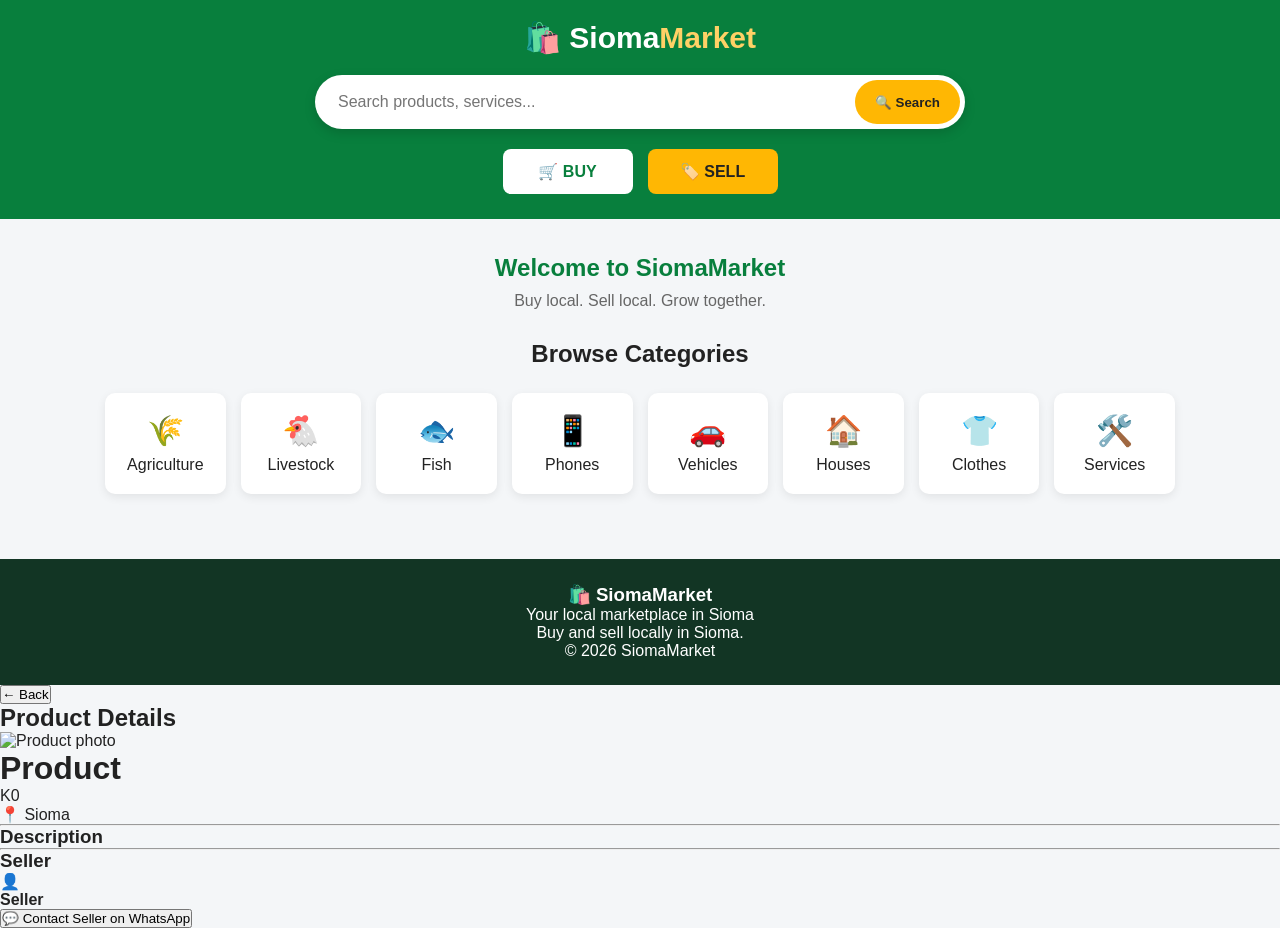
==== Index.html @ 36202293 "Rename README.md to Index.html" ====
<html lang="en">
<head>
    <meta charset="UTF-8">
    <meta name="viewport" content="width=device-width, initial-scale=1.0">

    <title>Buy and Sell locally in Sioma</title>
    
    <style>
        * {
            box-sizing: border-box;
            margin: 0;
            padding: 0;
        }

        body {
            font-family: Arial, sans-serif;
            background: #f4f6f8;
            color: #222;
        }

        /* HEADER */
        header {
            background: #087f3d;
            padding: 20px 15px 25px;
            text-align: center;
        }

        /* LOGO */
        .logo {
            color: white;
            font-size: 30px;
            font-weight: bold;
            margin-bottom: 20px;
        }

        .logo span {
            color: #ffd166;
        }

        /* SEARCH BAR */
        .search-container {
            max-width: 650px;
            margin: 0 auto 20px;
            display: flex;
            background: white;
            border-radius: 50px;
            padding: 5px;
            box-shadow: 0 4px 12px rgba(0,0,0,0.15);
        }

        .search-container input {
            flex: 1;
            border: none;
            outline: none;
            padding: 13px 18px;
            font-size: 16px;
            border-radius: 50px;
        }

        .search-button {
            border: none;
            background: #ffb703;
            color: #222;
            padding: 12px 20px;
            border-radius: 50px;
            font-weight: bold;
            cursor: pointer;
        }

        .search-button:hover {
            background: #f4a900;
        }

        /* BUY & SELL BUTTONS */
        .action-buttons {
            display: flex;
            justify-content: center;
            gap: 15px;
        }

        .action-buttons button {
            min-width: 130px;
            padding: 13px 25px;
            border: none;
            border-radius: 8px;
            font-size: 16px;
            font-weight: bold;
            cursor: pointer;
        }

        .buy-button {
            background: white;
            color: #087f3d;
        }

        .sell-button {
            background: #ffb703;
            color: #222;
        }

        .action-buttons button:hover {
            transform: translateY(-2px);
        }

        /* MAIN */
        main {
            max-width: 1100px;
            margin: auto;
            padding: 35px 15px;
            text-align: center;
        }

        .welcome {
            margin-bottom: 30px;
        }

        .welcome h1 {
            color: #087f3d;
            margin-bottom: 10px;
        }

        .welcome p {
            color: #666;
        }

        /* CATEGORIES */
        .categories {
            display: grid;
            grid-template-columns: repeat(
                auto-fit,
                minmax(120px, 1fr)
            );
            gap: 15px;
            margin-top: 25px;
        }

        .category {
            background: white;
            padding: 20px 10px;
            border-radius: 10px;
            box-shadow: 0 3px 10px rgba(0,0,0,0.08);
            cursor: pointer;
        }

        .category-icon {
            font-size: 30px;
            display: block;
            margin-bottom: 8px;
        }

        .category:hover {
            transform: translateY(-3px);
        }

        /* FOOTER */
        footer {
            background: #123524;
            color: white;
            text-align: center;
            padding: 25px 15px;
            margin-top: 30px;
        }

        /* MOBILE */
        @media (max-width: 600px) {

            .logo {
                font-size: 26px;
            }

            .search-container {
                width: 100%;
            }

            .search-container input {
                min-width: 0;
            }

            .search-button {
                padding: 11px 15px;
            }

            .action-buttons {
                width: 100%;
            }

            .action-buttons button {
                flex: 1;
                min-width: 0;
            }

        }
    </style>
</head>

<body>

    <!-- HEADER -->
    <header>

        <div class="logo">
            🛍️ Sioma<span>Market</span>
        </div>
<script src="https://cdn.jsdelivr.net/npm/@supabase/supabase-js@2"></script>
        <!-- SEARCH BAR -->
        <div class="search-container">

            <input
                type="search"
                id="searchInput"
                placeholder="Search products, services..."
            >

            <button
                class="search-button"
                onclick="searchMarket()">
                🔍 Search
            </button>

        </div>

        <!-- BUY & SELL -->
        <div class="action-buttons">

            <button
                class="buy-button"
                onclick="buyNow()">
                🛒 BUY
            </button>

            <button
                class="sell-button"
                onclick="sellNow()">
                🏷️ SELL
            </button>

    </div>

    </header>


    <!-- MAIN CONTENT -->
    <main>

        <section class="welcome">

            <h1>
                Welcome to SiomaMarket
            </h1>

            <p>
                Buy local. Sell local. Grow together.
            </p>

        </section>


        <h2>
            Browse Categories
        </h2>


        <div class="categories">

            <div class="category">
                <span class="category-icon">🌾</span>
                Agriculture
            </div>

            <div class="category">
                <span class="category-icon">🐔</span>
                Livestock
            </div>

            <div class="category">
                <span class="category-icon">🐟</span>
                Fish
            </div>

            <div class="category">
                <span class="category-icon">📱</span>
                Phones
            </div>

            <div class="category">
                <span class="category-icon">🚗</span>
                Vehicles
            </div>

            <div class="category">
                <span class="category-icon">🏠</span>
                Houses
            </div>

            <div class="category">
                <span class="category-icon">👕</span>
                Clothes
            </div>

            <div class="category">
                <span class="category-icon">🛠️</span>
                Services
            </div>

        </div>

    </main>


    <!-- FOOTER -->
    <footer>

        <h3>
            🛍️ SiomaMarket
        </h3>

        <p>
            Your local marketplace in Sioma
        </p>

         <p>
    Buy and sell locally in Sioma.
         </p>
        <p>
            © 2026 SiomaMarket
        </p>

    </footer>


    <!-- JAVASCRIPT -->
    <script>

    
const SUPABASE_URL =
"https://luolbdjonzissgskjupd.supabase.co";

const SUPABASE_KEY =
"sb_publishable_bMHzln24777v-kDo-uE8Eg_AYUWThn-";

const supabaseClient =
window.supabase.createClient(
SUPABASE_URL,
SUPABASE_KEY
);


async function searchMarket() {

const searchInput =
document.getElementById(
"searchInput"
);

const search =
searchInput.value.trim();


if (search === "") {

alert(
"Please enter a product to search."
);

return;
}


const {
data,
error
} =
await supabaseClient
.from("listings")
.select("*")
.eq("status", "active")
.ilike(
"title",
"%" + search + "%"
);


if (error) {

console.error(error);

alert(
"Search failed."
);

return;
}


console.log(
"Results:",
data
);


if (data.length === 0) {

alert(
"No products found."
);

return;
}


alert(
data.length +
" product(s) found!"
);

}
async function viewListing(id) {

    /* SHOW LOADING PAGE */

    const productPage =
        document.getElementById(
            "productPage"
        );

    productPage.style.display =
        "block";


    document.body.style.overflow =
        "hidden";


    document.getElementById(
        "detailsTitle"
    ).innerText =
        "Loading product...";


    /* GET PRODUCT */

    const {
        data,
        error
    } =
    await supabaseClient

        .from("listings")

        .select(`
            id,
            title,
            description,
            price,
            category,
            location,
            image_url,
            seller_id,
            profiles (
                full_name,
                phone
            )
        `)

        .eq(
            "id",
            id
        )

        .single();


    /* ERROR */

    if (error) {

        console.error(error);

        document.getElementById(
            "detailsTitle"
        ).innerText =
            "Unable to load product.";

        return;
    }


    /* PRODUCT IMAGE */

    const image =
        data.image_url ||
        "https://images.unsplash.com/photo-1523275335684-37898b6baf30?auto=format&fit=crop&w=1000&q=80";


    document.getElementById(
        "detailsImage"
    ).src =
        image;


    /* TITLE */

    document.getElementById(
        "detailsTitle"
    ).innerText =
        data.title;


    /* PRICE */

    document.getElementById(
        "detailsPrice"
    ).innerText =
        "K" +
        Number(
            data.price
        ).toLocaleString();


    /* CATEGORY */

    document.getElementById(
        "detailsCategory"
    ).innerText =
        data.category;


    /* LOCATION */

    document.getElementById(
        "detailsLocation"
    ).innerText =
        "📍 " +
        (
            data.location ||
            "Sioma"
        );


    /* DESCRIPTION */

    document.getElementById(
        "detailsDescription"
    ).innerText =
        data.description ||
        "No description provided.";


    /* SELLER */

    const seller =
        data.profiles;


    document.getElementById(
        "detailsSeller"
    ).innerText =

        seller &&
        seller.full_name

        ? seller.full_name

        : "Sioma Seller";


    /* PHONE */

    document.getElementById(
        "detailsPhone"
    ).innerText =

        seller &&
        seller.phone

        ? seller.phone

        : "Phone number not provided";


    /* WHATSAPP BUTTON */

    const whatsappButton =
        document.getElementById(
            "whatsappButton"
        );


    if (
        seller &&
        seller.phone
    ) {

        whatsappButton.style.display =
            "block";


        whatsappButton.onclick =
            function() {

                contactSeller(
                    seller.phone,
                    data.title
                );

            };

    } else {

        whatsappButton.style.display =
            "none";

    }

function closeProductPage() {

    document.getElementById(
        "productPage"
    ).style.display =
        "none";


    document.body.style.overflow =
        "auto";

}

    </script>
<!-- PRODUCT DETAILS PAGE -->

<div id="productPage" class="product-page">

    <div class="product-page-header">

        <button
            class="back-button"
            onclick="closeProductPage()">
            ← Back
        </button>

        <h2>Product Details</h2>

    </div>


    <div class="product-details">

        <div class="details-image-container">

            <img
                id="detailsImage"
                src=""
                alt="Product photo"
                class="details-image">

        </div>


        <div class="details-content">

            <div class="details-category"
                 id="detailsCategory">
            </div>

            <h1 id="detailsTitle">
                Product
            </h1>

            <div
                class="details-price"
                id="detailsPrice">
                K0
            </div>

            <div
                class="details-location"
                id="detailsLocation">
                📍 Sioma
            </div>

            <hr>

            <h3>Description</h3>

            <p
                id="detailsDescription"
                class="details-description">
            </p>

            <hr>

            <h3>Seller</h3>

            <div class="seller-box">

                <div class="seller-icon">
                    👤
                </div>

                <div>

                    <strong
                        id="detailsSeller">
                        Seller
                    </strong>

                    <div
                        id="detailsPhone">
                    </div>

                </div>

            </div>


            <button
                id="whatsappButton"
                class="whatsapp-button">

                💬 Contact Seller on WhatsApp

            </button>

        </div>

    </div>

</div>
</body>
</html>
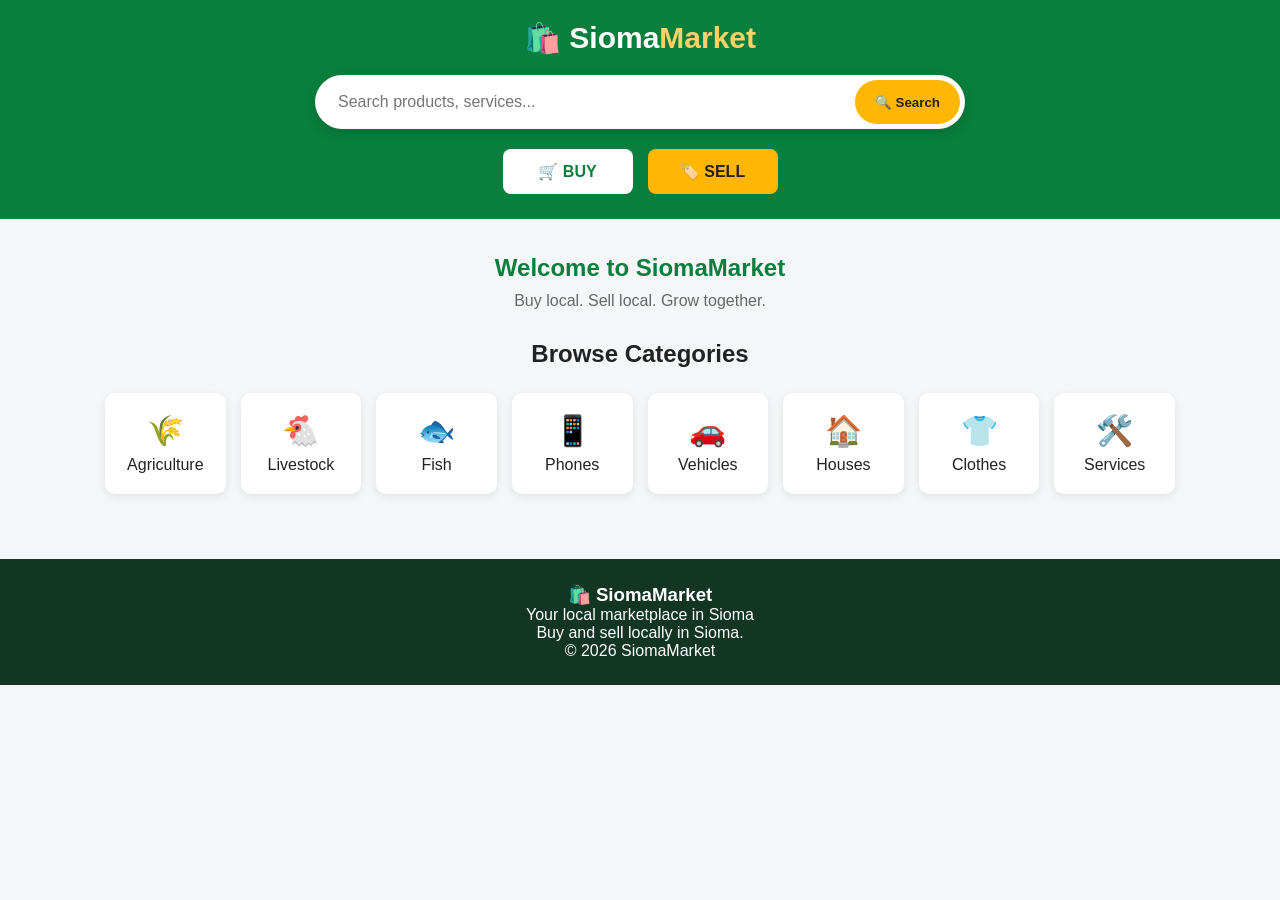
==== commit 6b900ba6: "Update Index.html" ====
--- a/Index.html
+++ b/Index.html
@@ -1,343 +1,832 @@
 
+<!DOCTYPE html>
 <html lang="en">
+
 <head>
-    <meta charset="UTF-8">
-    <meta name="viewport" content="width=device-width, initial-scale=1.0">
-
-    <title>Buy and Sell locally in Sioma</title>
-    
-    <style>
-        * {
-            box-sizing: border-box;
-            margin: 0;
-            padding: 0;
-        }
-
-        body {
-            font-family: Arial, sans-serif;
-            background: #f4f6f8;
-            color: #222;
-        }
-
-        /* HEADER */
-        header {
-            background: #087f3d;
-            padding: 20px 15px 25px;
-            text-align: center;
-        }
-
-        /* LOGO */
-        .logo {
-            color: white;
-            font-size: 30px;
-            font-weight: bold;
-            margin-bottom: 20px;
-        }
-
-        .logo span {
-            color: #ffd166;
-        }
-
-        /* SEARCH BAR */
-        .search-container {
-            max-width: 650px;
-            margin: 0 auto 20px;
-            display: flex;
-            background: white;
-            border-radius: 50px;
-            padding: 5px;
-            box-shadow: 0 4px 12px rgba(0,0,0,0.15);
-        }
-
-        .search-container input {
-            flex: 1;
-            border: none;
-            outline: none;
-            padding: 13px 18px;
-            font-size: 16px;
-            border-radius: 50px;
-        }
-
-        .search-button {
-            border: none;
-            background: #ffb703;
-            color: #222;
-            padding: 12px 20px;
-            border-radius: 50px;
-            font-weight: bold;
-            cursor: pointer;
-        }
-
-        .search-button:hover {
-            background: #f4a900;
-        }
-
-        /* BUY & SELL BUTTONS */
-        .action-buttons {
-            display: flex;
-            justify-content: center;
-            gap: 15px;
-        }
-
-        .action-buttons button {
-            min-width: 130px;
-            padding: 13px 25px;
-            border: none;
-            border-radius: 8px;
-            font-size: 16px;
-            font-weight: bold;
-            cursor: pointer;
-        }
-
-        .buy-button {
-            background: white;
-            color: #087f3d;
-        }
-
-        .sell-button {
-            background: #ffb703;
-            color: #222;
-        }
-
-        .action-buttons button:hover {
-            transform: translateY(-2px);
-        }
-
-        /* MAIN */
-        main {
-            max-width: 1100px;
-            margin: auto;
-            padding: 35px 15px;
-            text-align: center;
-        }
-
-        .welcome {
-            margin-bottom: 30px;
-        }
-
-        .welcome h1 {
-            color: #087f3d;
-            margin-bottom: 10px;
-        }
-
-        .welcome p {
-            color: #666;
-        }
-
-        /* CATEGORIES */
-        .categories {
-            display: grid;
-            grid-template-columns: repeat(
-                auto-fit,
-                minmax(120px, 1fr)
-            );
-            gap: 15px;
-            margin-top: 25px;
-        }
-
-        .category {
-            background: white;
-            padding: 20px 10px;
-            border-radius: 10px;
-            box-shadow: 0 3px 10px rgba(0,0,0,0.08);
-            cursor: pointer;
-        }
-
-        .category-icon {
-            font-size: 30px;
-            display: block;
-            margin-bottom: 8px;
-        }
-
-        .category:hover {
-            transform: translateY(-3px);
-        }
-
-        /* FOOTER */
-        footer {
-            background: #123524;
-            color: white;
-            text-align: center;
-            padding: 25px 15px;
-            margin-top: 30px;
-        }
-
-        /* MOBILE */
-        @media (max-width: 600px) {
-
-            .logo {
-                font-size: 26px;
-            }
-
-            .search-container {
-                width: 100%;
-            }
-
-            .search-container input {
-                min-width: 0;
-            }
-
-            .search-button {
-                padding: 11px 15px;
-            }
-
-            .action-buttons {
-                width: 100%;
-            }
-
-            .action-buttons button {
-                flex: 1;
-                min-width: 0;
-            }
-
-        }
-    </style>
+
+<meta charset="UTF-8">
+
+<meta
+name="viewport"
+content="width=device-width, initial-scale=1.0">
+
+<title>SiomaMarket - Buy and Sell Locally</title>
+
+<!-- SUPABASE -->
+<script
+src="https://cdn.jsdelivr.net/npm/@supabase/supabase-js@2">
+</script>
+
+<style>
+
+* {
+box-sizing: border-box;
+margin: 0;
+padding: 0;
+}
+
+body {
+font-family: Arial, sans-serif;
+background: #f4f6f8;
+color: #222;
+}
+
+/* HEADER */
+
+header {
+background: #087f3d;
+padding: 20px 15px 25px;
+text-align: center;
+}
+
+.logo {
+color: white;
+font-size: 30px;
+font-weight: bold;
+margin-bottom: 20px;
+}
+
+.logo span {
+color: #ffd166;
+}
+
+/* SEARCH */
+
+.search-container {
+max-width: 650px;
+margin: 0 auto 20px;
+
+display: flex;
+
+background: white;
+
+border-radius: 50px;
+
+padding: 5px;
+
+box-shadow:
+0 4px 12px rgba(0,0,0,.15);
+}
+
+.search-container input {
+flex: 1;
+
+border: none;
+outline: none;
+
+padding: 13px 18px;
+
+font-size: 16px;
+
+border-radius: 50px;
+}
+
+.search-button {
+border: none;
+
+background: #ffb703;
+
+color: #222;
+
+padding: 12px 20px;
+
+border-radius: 50px;
+
+font-weight: bold;
+
+cursor: pointer;
+}
+
+/* BUY AND SELL */
+
+.action-buttons {
+display: flex;
+
+justify-content: center;
+
+gap: 15px;
+}
+
+.action-buttons button {
+min-width: 130px;
+
+padding: 13px 25px;
+
+border: none;
+
+border-radius: 8px;
+
+font-size: 16px;
+
+font-weight: bold;
+
+cursor: pointer;
+}
+
+.buy-button {
+background: white;
+color: #087f3d;
+}
+
+.sell-button {
+background: #ffb703;
+color: #222;
+}
+
+/* MAIN */
+
+main {
+max-width: 1100px;
+
+margin: auto;
+
+padding: 35px 15px;
+
+text-align: center;
+}
+
+.welcome {
+margin-bottom: 30px;
+}
+
+.welcome h1 {
+color: #087f3d;
+
+margin-bottom: 10px;
+}
+
+.welcome p {
+color: #666;
+}
+
+/* CATEGORIES */
+
+.categories {
+display: grid;
+
+grid-template-columns:
+repeat(
+auto-fit,
+minmax(120px, 1fr)
+);
+
+gap: 15px;
+
+margin-top: 25px;
+}
+
+.category {
+background: white;
+
+padding: 20px 10px;
+
+border-radius: 10px;
+
+box-shadow:
+0 3px 10px rgba(0,0,0,.08);
+}
+
+.category-icon {
+font-size: 30px;
+
+display: block;
+
+margin-bottom: 8px;
+}
+
+/* SEARCH RESULTS */
+
+#searchResults {
+max-width: 1100px;
+
+margin: 25px auto;
+
+padding: 0 15px;
+}
+
+.results-title {
+color: #087f3d;
+
+margin-bottom: 15px;
+
+text-align: center;
+}
+
+.results-grid {
+display: grid;
+
+grid-template-columns:
+repeat(
+auto-fit,
+minmax(200px, 1fr)
+);
+
+gap: 18px;
+}
+
+.result-card {
+background: white;
+
+border-radius: 12px;
+
+overflow: hidden;
+
+box-shadow:
+0 4px 12px rgba(0,0,0,.1);
+
+text-align: left;
+}
+
+.result-card img {
+width: 100%;
+
+height: 180px;
+
+object-fit: cover;
+}
+
+.result-info {
+padding: 15px;
+}
+
+.result-info h3 {
+margin-bottom: 8px;
+}
+
+.result-price {
+color: #087f3d;
+
+font-size: 20px;
+
+font-weight: bold;
+
+margin-bottom: 8px;
+}
+
+.result-location {
+color: #777;
+
+margin-bottom: 12px;
+}
+
+.buy-result {
+width: 100%;
+
+border: none;
+
+background: #087f3d;
+
+color: white;
+
+padding: 12px;
+
+border-radius: 7px;
+
+font-weight: bold;
+
+cursor: pointer;
+}
+
+.no-results {
+background: white;
+
+padding: 25px;
+
+border-radius: 10px;
+
+text-align: center;
+
+color: #666;
+}
+
+/* PRODUCT DETAILS PAGE */
+
+.product-page {
+display: none;
+
+position: fixed;
+
+inset: 0;
+
+background: #f5f7f5;
+
+z-index: 1000;
+
+overflow-y: auto;
+}
+
+.product-page-header {
+background: #087f3d;
+
+color: white;
+
+padding: 15px;
+
+display: flex;
+
+align-items: center;
+
+gap: 20px;
+
+position: sticky;
+
+top: 0;
+
+z-index: 10;
+}
+
+.back-button {
+background: white;
+
+color: #087f3d;
+
+border: none;
+
+padding: 9px 14px;
+
+border-radius: 7px;
+
+font-weight: bold;
+
+cursor: pointer;
+}
+
+.product-details {
+max-width: 1000px;
+
+margin: 30px auto;
+
+background: white;
+
+border-radius: 15px;
+
+overflow: hidden;
+
+box-shadow:
+0 5px 20px rgba(0,0,0,.12);
+}
+
+.details-image {
+width: 100%;
+
+height: 450px;
+
+object-fit: contain;
+
+background: #eee;
+}
+
+.details-content {
+padding: 25px;
+}
+
+.details-category {
+display: inline-block;
+
+background: #e8f5ed;
+
+color: #087f3d;
+
+padding: 6px 10px;
+
+border-radius: 20px;
+
+font-size: 13px;
+
+font-weight: bold;
+
+margin-bottom: 10px;
+}
+
+.details-content h1 {
+font-size: 30px;
+
+margin-bottom: 10px;
+}
+
+.details-price {
+color: #087f3d;
+
+font-size: 28px;
+
+font-weight: bold;
+
+margin-bottom: 10px;
+}
+
+.details-location {
+color: #666;
+
+margin-bottom: 20px;
+}
+
+.details-description {
+color: #555;
+
+line-height: 1.7;
+
+margin-top: 10px;
+}
+
+.seller-box {
+display: flex;
+
+align-items: center;
+
+gap: 12px;
+
+background: #f7f7f7;
+
+padding: 15px;
+
+border-radius: 10px;
+
+margin-top: 12px;
+}
+
+.seller-icon {
+width: 45px;
+
+height: 45px;
+
+border-radius: 50%;
+
+background: #087f3d;
+
+color: white;
+
+display: flex;
+
+align-items: center;
+
+justify-content: center;
+
+font-size: 22px;
+}
+
+.whatsapp-button {
+width: 100%;
+
+margin-top: 25px;
+
+padding: 15px;
+
+border: none;
+
+border-radius: 9px;
+
+background: #25D366;
+
+color: white;
+
+font-size: 17px;
+
+font-weight: bold;
+
+cursor: pointer;
+}
+
+/* FOOTER */
+
+footer {
+background: #123524;
+
+color: white;
+
+text-align: center;
+
+padding: 25px 15px;
+
+margin-top: 30px;
+}
+
+/* DESKTOP */
+
+@media (min-width: 700px) {
+
+.product-details {
+display: grid;
+
+grid-template-columns:
+1fr 1fr;
+}
+
+}
+
+/* MOBILE */
+
+@media (max-width: 600px) {
+
+.logo {
+font-size: 26px;
+}
+
+.action-buttons {
+width: 100%;
+}
+
+.action-buttons button {
+flex: 1;
+
+min-width: 0;
+}
+
+.results-grid {
+grid-template-columns:
+repeat(2, 1fr);
+
+gap: 10px;
+}
+
+.result-card img {
+height: 140px;
+}
+
+.details-image {
+height: 300px;
+}
+
+.details-content h1 {
+font-size: 24px;
+}
+
+.details-price {
+font-size: 24px;
+}
+
+}
+
+</style>
+
 </head>
 
 <body>
 
-    <!-- HEADER -->
-    <header>
-
-        <div class="logo">
-            🛍️ Sioma<span>Market</span>
-        </div>
-<script src="https://cdn.jsdelivr.net/npm/@supabase/supabase-js@2"></script>
-        <!-- SEARCH BAR -->
-        <div class="search-container">
-
-            <input
-                type="search"
-                id="searchInput"
-                placeholder="Search products, services..."
-            >
-
-            <button
-                class="search-button"
-                onclick="searchMarket()">
-                🔍 Search
-            </button>
-
-        </div>
-
-        <!-- BUY & SELL -->
-        <div class="action-buttons">
-
-            <button
-                class="buy-button"
-                onclick="buyNow()">
-                🛒 BUY
-            </button>
-
-            <button
-                class="sell-button"
-                onclick="sellNow()">
-                🏷️ SELL
-            </button>
-
-    </div>
-
-    </header>
-
-
-    <!-- MAIN CONTENT -->
-    <main>
-
-        <section class="welcome">
-
-            <h1>
-                Welcome to SiomaMarket
-            </h1>
-
-            <p>
-                Buy local. Sell local. Grow together.
-            </p>
-
-        </section>
-
-
-        <h2>
-            Browse Categories
-        </h2>
-
-
-        <div class="categories">
-
-            <div class="category">
-                <span class="category-icon">🌾</span>
-                Agriculture
-            </div>
-
-            <div class="category">
-                <span class="category-icon">🐔</span>
-                Livestock
-            </div>
-
-            <div class="category">
-                <span class="category-icon">🐟</span>
-                Fish
-            </div>
-
-            <div class="category">
-                <span class="category-icon">📱</span>
-                Phones
-            </div>
-
-            <div class="category">
-                <span class="category-icon">🚗</span>
-                Vehicles
-            </div>
-
-            <div class="category">
-                <span class="category-icon">🏠</span>
-                Houses
-            </div>
-
-            <div class="category">
-                <span class="category-icon">👕</span>
-                Clothes
-            </div>
-
-            <div class="category">
-                <span class="category-icon">🛠️</span>
-                Services
-            </div>
-
-        </div>
-
-    </main>
-
-
-    <!-- FOOTER -->
-    <footer>
-
-        <h3>
-            🛍️ SiomaMarket
-        </h3>
-
-        <p>
-            Your local marketplace in Sioma
-        </p>
-
-         <p>
-    Buy and sell locally in Sioma.
-         </p>
-        <p>
-            © 2026 SiomaMarket
-        </p>
-
-    </footer>
-
-
-    <!-- JAVASCRIPT -->
-    <script>
-
-    
+<!-- HEADER -->
+
+<header>
+
+<div class="logo">
+🛍️ Sioma<span>Market</span>
+</div>
+
+<div class="search-container">
+
+<input
+type="search"
+id="searchInput"
+placeholder="Search products, services...">
+
+<button
+class="search-button"
+onclick="searchMarket()">
+
+🔍 Search
+
+</button>
+
+</div>
+
+<div class="action-buttons">
+
+<button
+class="buy-button"
+onclick="showAllProducts()">
+
+🛒 BUY
+
+</button>
+
+<button
+class="sell-button"
+onclick="sellNow()">
+
+🏷️ SELL
+
+</button>
+
+</div>
+
+</header>
+
+
+<!-- MAIN -->
+
+<main>
+
+<section class="welcome">
+
+<h1>
+Welcome to SiomaMarket
+</h1>
+
+<p>
+Buy local. Sell local. Grow together.
+</p>
+
+</section>
+
+<h2>
+Browse Categories
+</h2>
+
+<div class="categories">
+
+<div class="category">
+<span class="category-icon">🌾</span>
+Agriculture
+</div>
+
+<div class="category">
+<span class="category-icon">🐔</span>
+Livestock
+</div>
+
+<div class="category">
+<span class="category-icon">🐟</span>
+Fish
+</div>
+
+<div class="category">
+<span class="category-icon">📱</span>
+Phones
+</div>
+
+<div class="category">
+<span class="category-icon">🚗</span>
+Vehicles
+</div>
+
+<div class="category">
+<span class="category-icon">🏠</span>
+Houses
+</div>
+
+<div class="category">
+<span class="category-icon">👕</span>
+Clothes
+</div>
+
+<div class="category">
+<span class="category-icon">🛠️</span>
+Services
+</div>
+
+</div>
+
+</main>
+
+
+<!-- SEARCH RESULTS -->
+
+<div id="searchResults"></div>
+
+
+<!-- FOOTER -->
+
+<footer>
+
+<h3>🛍️ SiomaMarket</h3>
+
+<p>
+Your local marketplace in Sioma
+</p>
+
+<p>
+Buy and sell locally in Sioma.
+</p>
+
+<p>
+© 2026 SiomaMarket
+</p>
+
+</footer>
+
+
+<!-- PRODUCT DETAILS -->
+
+<div
+id="productPage"
+class="product-page">
+
+<div class="product-page-header">
+
+<button
+class="back-button"
+onclick="closeProductPage()">
+
+← Back
+
+</button>
+
+<h2>
+Product Details
+</h2>
+
+</div>
+
+
+<div class="product-details">
+
+<div>
+
+<img
+id="detailsImage"
+src=""
+alt="Product photo"
+class="details-image">
+
+</div>
+
+
+<div class="details-content">
+
+<div
+id="detailsCategory"
+class="details-category">
+</div>
+
+<h1 id="detailsTitle">
+Product
+</h1>
+
+<div
+id="detailsPrice"
+class="details-price">
+K0
+</div>
+
+<div
+id="detailsLocation"
+class="details-location">
+📍 Sioma
+</div>
+
+<hr>
+
+<h3>
+Description
+</h3>
+
+<p
+id="detailsDescription"
+class="details-description">
+</p>
+
+<hr>
+
+<h3>
+Seller
+</h3>
+
+<div class="seller-box">
+
+<div class="seller-icon">
+👤
+</div>
+
+<div>
+
+<strong
+id="detailsSeller">
+Seller
+</strong>
+
+<div
+id="detailsPhone">
+</div>
+
+</div>
+
+</div>
+
+<button
+id="whatsappButton"
+class="whatsapp-button">
+
+💬 Contact Seller on WhatsApp
+
+</button>
+
+</div>
+
+</div>
+
+</div>
+
+
+<script>
+
+/* =========================================
+SUPABASE CONNECTION
+========================================= */
+
 const SUPABASE_URL =
 "https://luolbdjonzissgskjupd.supabase.co";
 
 const SUPABASE_KEY =
 "sb_publishable_bMHzln24777v-kDo-uE8Eg_AYUWThn-";
+
 
 const supabaseClient =
 window.supabase.createClient(
@@ -346,31 +835,36 @@
 );
 
 
+/* =========================================
+SEARCH
+========================================= */
+
 async function searchMarket() {
 
-const searchInput =
-document.getElementById(
-"searchInput"
-);
-
 const search =
-searchInput.value.trim();
-
-
-if (search === "") {
-
-alert(
-"Please enter a product to search."
-);
+document
+.getElementById("searchInput")
+.value
+.trim();
+
+const resultsBox =
+document.getElementById(
+"searchResults"
+);
+
+
+if (!search) {
+
+resultsBox.innerHTML = &lt;div class="no-results"&gt; Please enter a product to search. &lt;/div&gt;;
 
 return;
 }
 
 
-const {
-data,
-error
-} =
+resultsBox.innerHTML = &lt;div class="no-results"&gt; 🔎 Searching SiomaMarket... &lt;/div&gt;;
+
+
+const { data, error } =
 await supabaseClient
 .from("listings")
 .select("*")
@@ -385,347 +879,371 @@
 
 console.error(error);
 
+resultsBox.innerHTML = &lt;div class="no-results"&gt; ❌ Search failed. &lt;/div&gt;;
+
+return;
+}
+
+
+if (!data || data.length === 0) {
+
+resultsBox.innerHTML = `
+<div class="no-results">
+
+🔍 No products found for
+<strong>$`{escapeHTML(search)}</strong>
+
+</div>
+`;
+
+return;
+}
+
+
+let html = `
+
+<h2 class="results-title">
+🔎 Search Results
+</h2>
+
+<div class="results-grid">
+
+`;
+
+
+data.forEach(item => {
+
+const image =
+item.image_url ||
+"https://via.placeholder.com/600x400?text=SiomaMarket";
+
+
+html += `
+
+<div class="result-card">
+
+<img
+src="${image}" alt="${escapeHTML(item.title)}">
+
+<div class="result-info">
+
+<h3>
+`${escapeHTML(item.title)}
+</h3>
+
+<div class="result-price">
+
+K$`{Number(
+item.price || 0
+).toLocaleString()}
+
+</div>
+
+<div class="result-location">
+
+📍 `${escapeHTML(
+item.location ||
+"Sioma"
+)}
+
+</div>
+
+<button
+class="buy-result"
+onclick="viewListing('${item.id}')">
+
+🛒 BUY
+
+</button>
+
+</div>
+
+</div>
+
+`;
+
+});
+
+
+html += &lt;/div&gt;;
+
+
+resultsBox.innerHTML = html;
+
+}
+
+
+/* =========================================
+OPEN PRODUCT
+========================================= */
+
+async function viewListing(id) {
+
+const productPage =
+document.getElementById(
+"productPage"
+);
+
+
+productPage.style.display =
+"block";
+
+
+document.body.style.overflow =
+"hidden";
+
+
+document.getElementById(
+"detailsTitle"
+).innerText =
+"Loading product...";
+
+
+const { data, error } =
+await supabaseClient
+.from("listings")
+.select("*")
+.eq("id", id)
+.single();
+
+
+if (error) {
+
+console.error(error);
+
+document.getElementById(
+"detailsTitle"
+).innerText =
+"Unable to load product.";
+
+return;
+}
+
+
+document.getElementById(
+"detailsImage"
+).src =
+data.image_url || "";
+
+
+document.getElementById(
+"detailsTitle"
+).innerText =
+data.title || "Product";
+
+
+document.getElementById(
+"detailsPrice"
+).innerText =
+"K" +
+Number(
+data.price || 0
+).toLocaleString();
+
+
+document.getElementById(
+"detailsCategory"
+).innerText =
+data.category || "";
+
+
+document.getElementById(
+"detailsLocation"
+).innerText =
+"📍 " +
+(
+data.location ||
+"Sioma"
+);
+
+
+document.getElementById(
+"detailsDescription"
+).innerText =
+data.description ||
+"No description provided.";
+
+
+/*
+For now, seller information comes
+directly from the listing if available.
+*/
+
+document.getElementById(
+"detailsSeller"
+).innerText =
+data.seller_name ||
+"Sioma Seller";
+
+
+document.getElementById(
+"detailsPhone"
+).innerText =
+data.seller_phone ||
+"Phone number not provided";
+
+
+const whatsapp =
+document.getElementById(
+"whatsappButton"
+);
+
+
+if (data.seller_phone) {
+
+whatsapp.style.display =
+"block";
+
+
+whatsapp.onclick =
+function () {
+
+contactSeller(
+data.seller_phone,
+data.title
+);
+
+};
+
+} else {
+
+whatsapp.style.display =
+"none";
+
+}
+
+}
+
+
+/* =========================================
+CLOSE PRODUCT PAGE
+========================================= */
+
+function closeProductPage() {
+
+document.getElementById(
+"productPage"
+).style.display =
+"none";
+
+
+document.body.style.overflow =
+"auto";
+
+}
+
+
+/* =========================================
+WHATSAPP
+========================================= */
+
+function contactSeller(
+phone,
+product
+) {
+
+let number =
+phone.replace(
+/\D/g,
+""
+);
+
+
+if (number.startsWith("0")) {
+
+number =
+"260" +
+number.substring(1);
+
+}
+
+
+const message =
+encodeURIComponent(
+"Hello, I found your " +
+product +
+" on SiomaMarket. Is it still available?"
+);
+
+
+window.open(
+"https://wa.me/" +
+number +
+"?text=" +
+message,
+"_blank"
+);
+
+}
+
+
+/* =========================================
+BUY BUTTON AT TOP
+========================================= */
+
+function showAllProducts() {
+
+document
+.getElementById(
+"searchInput"
+)
+.focus();
+
+}
+
+
+/* =========================================
+SELL BUTTON
+========================================= */
+
+function sellNow() {
+
 alert(
-"Search failed."
-);
-
-return;
-}
-
-
-console.log(
-"Results:",
-data
-);
-
-
-if (data.length === 0) {
-
-alert(
-"No products found."
-);
-
-return;
-}
-
-
-alert(
-data.length +
-" product(s) found!"
-);
-
-}
-async function viewListing(id) {
-
-    /* SHOW LOADING PAGE */
-
-    const productPage =
-        document.getElementById(
-            "productPage"
-        );
-
-    productPage.style.display =
-        "block";
-
-
-    document.body.style.overflow =
-        "hidden";
-
-
-    document.getElementById(
-        "detailsTitle"
-    ).innerText =
-        "Loading product...";
-
-
-    /* GET PRODUCT */
-
-    const {
-        data,
-        error
-    } =
-    await supabaseClient
-
-        .from("listings")
-
-        .select(`
-            id,
-            title,
-            description,
-            price,
-            category,
-            location,
-            image_url,
-            seller_id,
-            profiles (
-                full_name,
-                phone
-            )
-        `)
-
-        .eq(
-            "id",
-            id
-        )
-
-        .single();
-
-
-    /* ERROR */
-
-    if (error) {
-
-        console.error(error);
-
-        document.getElementById(
-            "detailsTitle"
-        ).innerText =
-            "Unable to load product.";
-
-        return;
-    }
-
-
-    /* PRODUCT IMAGE */
-
-    const image =
-        data.image_url ||
-        "https://images.unsplash.com/photo-1523275335684-37898b6baf30?auto=format&fit=crop&w=1000&q=80";
-
-
-    document.getElementById(
-        "detailsImage"
-    ).src =
-        image;
-
-
-    /* TITLE */
-
-    document.getElementById(
-        "detailsTitle"
-    ).innerText =
-        data.title;
-
-
-    /* PRICE */
-
-    document.getElementById(
-        "detailsPrice"
-    ).innerText =
-        "K" +
-        Number(
-            data.price
-        ).toLocaleString();
-
-
-    /* CATEGORY */
-
-    document.getElementById(
-        "detailsCategory"
-    ).innerText =
-        data.category;
-
-
-    /* LOCATION */
-
-    document.getElementById(
-        "detailsLocation"
-    ).innerText =
-        "📍 " +
-        (
-            data.location ||
-            "Sioma"
-        );
-
-
-    /* DESCRIPTION */
-
-    document.getElementById(
-        "detailsDescription"
-    ).innerText =
-        data.description ||
-        "No description provided.";
-
-
-    /* SELLER */
-
-    const seller =
-        data.profiles;
-
-
-    document.getElementById(
-        "detailsSeller"
-    ).innerText =
-
-        seller &&
-        seller.full_name
-
-        ? seller.full_name
-
-        : "Sioma Seller";
-
-
-    /* PHONE */
-
-    document.getElementById(
-        "detailsPhone"
-    ).innerText =
-
-        seller &&
-        seller.phone
-
-        ? seller.phone
-
-        : "Phone number not provided";
-
-
-    /* WHATSAPP BUTTON */
-
-    const whatsappButton =
-        document.getElementById(
-            "whatsappButton"
-        );
-
-
-    if (
-        seller &&
-        seller.phone
-    ) {
-
-        whatsappButton.style.display =
-            "block";
-
-
-        whatsappButton.onclick =
-            function() {
-
-                contactSeller(
-                    seller.phone,
-                    data.title
-                );
-
-            };
-
-    } else {
-
-        whatsappButton.style.display =
-            "none";
-
-    }
-
-function closeProductPage() {
-
-    document.getElementById(
-        "productPage"
-    ).style.display =
-        "none";
-
-
-    document.body.style.overflow =
-        "auto";
-
-}
-
-    </script>
-<!-- PRODUCT DETAILS PAGE -->
-
-<div id="productPage" class="product-page">
-
-    <div class="product-page-header">
-
-        <button
-            class="back-button"
-            onclick="closeProductPage()">
-            ← Back
-        </button>
-
-        <h2>Product Details</h2>
-
-    </div>
-
-
-    <div class="product-details">
-
-        <div class="details-image-container">
-
-            <img
-                id="detailsImage"
-                src=""
-                alt="Product photo"
-                class="details-image">
-
-        </div>
-
-
-        <div class="details-content">
-
-            <div class="details-category"
-                 id="detailsCategory">
-            </div>
-
-            <h1 id="detailsTitle">
-                Product
-            </h1>
-
-            <div
-                class="details-price"
-                id="detailsPrice">
-                K0
-            </div>
-
-            <div
-                class="details-location"
-                id="detailsLocation">
-                📍 Sioma
-            </div>
-
-            <hr>
-
-            <h3>Description</h3>
-
-            <p
-                id="detailsDescription"
-                class="details-description">
-            </p>
-
-            <hr>
-
-            <h3>Seller</h3>
-
-            <div class="seller-box">
-
-                <div class="seller-icon">
-                    👤
-                </div>
-
-                <div>
-
-                    <strong
-                        id="detailsSeller">
-                        Seller
-                    </strong>
-
-                    <div
-                        id="detailsPhone">
-                    </div>
-
-                </div>
-
-            </div>
-
-
-            <button
-                id="whatsappButton"
-                class="whatsapp-button">
-
-                💬 Contact Seller on WhatsApp
-
-            </button>
-
-        </div>
-
-    </div>
-
-</div>
+"Seller registration will be added next."
+);
+
+}
+
+
+/* =========================================
+SECURITY
+========================================= */
+
+function escapeHTML(value) {
+
+return String(value)
+.replace(/&/g, "&")
+.replace(/</g, "<")
+.replace(/>/g, ">")
+.replace(/"/g, """)
+.replace(/'/g, "'");
+
+}
+
+
+/* =========================================
+ENTER KEY SEARCH
+========================================= */
+
+document
+.getElementById("searchInput")
+.addEventListener(
+"keypress",
+function(event) {
+
+if (
+event.key === "Enter"
+) {
+
+searchMarket();
+
+}
+
+}
+);
+
+</script>
+
 </body>
+
 </html>
